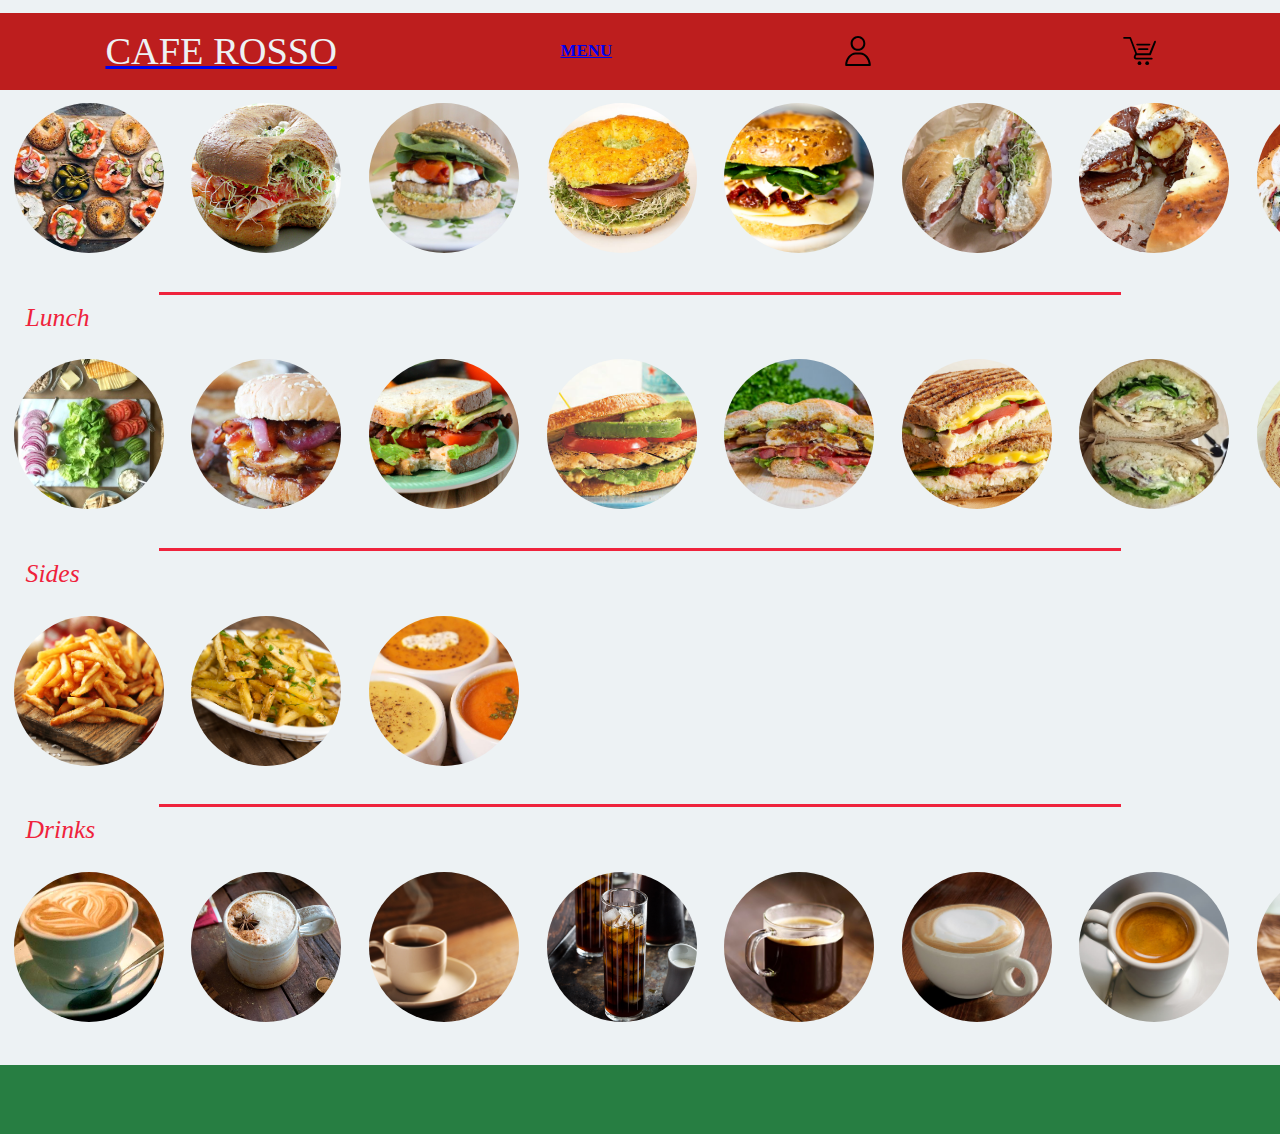
==== menu.html @ 412598f5 "1st time" ====
<!DOCTYPE html>
<html>
<head>
	<title>Cafe Rosso Menu</title>
	<link rel="stylesheet" type="text/css" href="./resources/css/style.css">
</head>
<body class="background">
	<div class="container">
		<div class="menu">
				<a href="index.html"><span class="cafe-title">CAFE ROSSO</span></a>
					<span class="menu-button"><a href="menu.html">MENU</a></span> 
					<img class="menu-icon" src="./resources/images/icon-profile.svg">
					<img class="menu-icon" src="./resources/images/icon-cart.svg">
		</div>
	</div>

	<input class="searchbar" type=“text” placeholder=“Search...“>

	<div>
		<a class="menu-titles">Breakfast</a>
		<div class="scroll">
			<div><img src="./resources/images/BrkBag-custombagel.jpg" class="image-cropper zoom inline"></div>
			<div><img src="./resources/images/BrkBag-sp-01.jpg" class="image-cropper zoom inline"></div>
			<div><img src="./resources/images/BrkBag-sp-02.jpg" class="image-cropper zoom inline"></div>
			<div><img src="./resources/images/BrkBag-sp-03.jpg" class="image-cropper zoom inline"></div>
			<div><img src="./resources/images/BrkBag-sp-04.jpg" class="image-cropper zoom inline"></div>
			<div><img src="./resources/images/BrkBag-sp-05.jpg" class="image-cropper zoom inline"></div>
			<div><img src="./resources/images/BrkBag-sp-06.jpg" class="image-cropper zoom inline"></div>
			<div><img src="./resources/images/BrkBag-sp-07.jpg" class="image-cropper zoom inline"></div>
			<div><img src="./resources/images/BrkBag-sp-08.jpg" class="image-cropper zoom inline"></div>
			<div><img src="./resources/images/BrkScr-RossoBreakfast.jpg" class="image-cropper zoom inline"></div>
			<div><img src="./resources/images/BrkScr-veg.jpg" class="image-cropper zoom inline"></div>
			<div><img src="./resources/images/BrkScrSide-countrypotato.jpg" class="image-cropper zoom inline"></div>
		</div>

		<hr width="75%" size="3" color="#ef233c">

		<c class="menu-titles">Lunch</c>
		<div class="scroll">
			<div><img src="./resources/images/LchSan-custom.jpg" class="image-cropper zoom inline"></div>
			<div><img src="./resources/images/LchSan-BBQ.jpg" class="image-cropper zoom inline"></div>
			<div><img src="./resources/images/LchSan-blta.jpg" class="image-cropper zoom inline"></div>
			<div><img src="./resources/images/LchSan-ChickenBreast.jpg" class="image-cropper zoom inline"></div>
			<div><img src="./resources/images/LchSan-chickenchipotle.jpg" class="image-cropper zoom inline"></div>
			<div><img src="./resources/images/LchSan-chickenflorentine.jpg" class="image-cropper zoom inline"></div>
			<div><img src="./resources/images/LchSan-chickenpesto.jpg" class="image-cropper zoom inline"></div>
			<div><img src="./resources/images/LchSan-Gator.jpg" class="image-cropper zoom inline"></div>
			<div><img src="./resources/images/LchSan-rocket.jpg" class="image-cropper zoom inline"></div>
			<div><img src="./resources/images/LchSan-RossoClub.jpg" class="image-cropper zoom inline"></div>
			<div><img src="./resources/images/LchSan-spicychicken.jpg" class="image-cropper zoom inline"></div>
			<div><img src="./resources/images/LchSan-sriracha,ranch.jpg" class="image-cropper zoom inline"></div>
			<div><img src="./resources/images/LchSan-tuckey,salami,bacon,avo.jpg" class="image-cropper zoom inline"></div>
			<div><img src="./resources/images/LchSan-tunamelt.jpg" class="image-cropper zoom inline"></div>
			<div><img src="./resources/images/LchSan-turkey,bacon,swiss.jpg" class="image-cropper zoom inline"></div>
			<div><img src="./resources/images/LchBurg-BBQ.jpg" class="image-cropper zoom inline"></div>
			<div><img src="./resources/images/LchBurg-cheese.jpg" class="image-cropper zoom inline"></div>
			<div><img src="./resources/images/LchBurg-cheesefries.jpg" class="image-cropper zoom inline"></div>
			<div><img src="./resources/images/LchBurg-classic.png" class="image-cropper zoom inline"></div>
			<div><img src="./resources/images/LchBurg-mushroom.jpg" class="image-cropper zoom inline"></div>
			<div><img src="./resources/images/LchBurg-veggie.jpg" class="image-cropper zoom inline"></div>
		</div>

		<hr width="75%" size="3" color="#ef233c">

		<d class="menu-titles">Sides</d>
		<div class="scroll">
			<div><img src="./resources/images/sides-fries.png" class="image-cropper zoom inline"></div>
			<div><img src="./resources/images/sides-garlic.jpg" class="image-cropper zoom inline"></div>
			<div><img src="./resources/images/sides-soup.jpg" class="image-cropper zoom inline"></div>
		</div>

		<hr width="75%" size="3" color="#ef233c">

		<e class="menu-titles">Drinks</e>
		<div class="scroll">
			<div><img src="./resources/images/DrkCof-cafe.jpg" class="image-cropper zoom inline"></div>
			<div><img src="./resources/images/DrkCof-chai.jpg" class="image-cropper zoom inline"></div>
			<div><img src="./resources/images/DrkCof-coffeehot.jpg" class="image-cropper zoom inline"></div>
			<div><img src="./resources/images/DrkCof-coffeeiced.jpg" class="image-cropper zoom inline"></div>
			<div><img src="./resources/images/DrkEsp-americano.jpg" class="image-cropper zoom inline"></div>
			<div><img src="./resources/images/DrkEsp-cappuccino.jpg" class="image-cropper zoom inline"></div>
			<div><img src="./resources/images/DrkEsp-espresso.jpg" class="image-cropper zoom inline"></div>
			<div><img src="./resources/images/DrkEsp-latte.jpg" class="image-cropper zoom inline"></div>
			<div><img src="./resources/images/DrkEsp-macchiato.jpg" class="image-cropper zoom inline"></div>
			<div><img src="./resources/images/DrkEsp-mocha.jpg" class="image-cropper zoom inline"></div>
			<div><img src="./resources/images/DrkCof-hotcocoa.jpg" class="image-cropper zoom inline"></div>
			<div><img src="./resources/images/DrkCof-teahot.jpg" class="image-cropper zoom inline"></div>
			<div><img src="./resources/images/DrkCof-teaiced.jpg" class="image-cropper zoom pinline"></div>
		</div>

		<div class="bottom">
			<div>

	</div>

</div>

</body>
</html>

<!-- separate each img w/ their own div. each div has class = zoom, this fixes cut off from scrolling -->

<!-- <div class="zoom"><img src="./resources/images/" class="image-cropper inline"></div> -->
<!-- If you want the menu item scroll to not pop out, but will be slightly cut off, in style.css replace "transform: scale(1.2);" in the ".zoom:hover". Conversely, you can use:
	width: 180px;
	height: 180px; if you want. -->
---- resources/css/style.css ----
html, body{
	margin: 0px;
}

h1{
	font-family: Impact;
	font-size: 5.56vw;
}

h2{
	font-family: Avenir;
	font-size: 1.32vw;
}

.background {
	background-color: #edf2f4;
}

.menu{
	background: #bd1e1e;
	height: 4vw;
	width: 100%;
	display: flex;
	justify-content: space-around;
	align-items: center;
	flex-flow: row nowrap;
	padding-top: 1vw;
	padding-bottom: 1vw;
	padding-right: 1vw;
	position: fixed;
	z-index: 1;
}

.bottom{
	background: #277E42;
	height: 69px;
	width: 100%;
	position: bottom;
	margin-top: 1vw;
	display: flex;
	align-items: center;
}

.searchbar{
	margin-top: 1vw;
	margin-bottom: 1vw;
	display: flex;

}

.menu-button{
	color: #edf2f4;
	padding: 1vw;
	padding-left: 3vw;
	font-family: Avenir;
	font-size: 1.32vw;
	font-weight: bold;
	text-decoration: none;

}

.menu-button:link{
	color: #edf2f4;
	text-decoration: none;
}

.menu-button:visited{
	color: #edf2f4;
	text-decoration: none;
}

.menu-button:hover{
	color: #ef233c;
	text-decoration: none;
}

.menu-button:active{
	color: #ef233c;
	text-decoration: none;
}

.menu-icon{
	display: flex;
	justify-content: flex-end;
	align-items: flex-end;
	height: 5.5vw;
	width:5.5vw;
	padding: 1vw;
}

@media only screen and (min-width: 600px) {
	.menu-icon {
		/*border: 2px solid orange;*/
		height: 40px;
	}
}

.cafe-title {
	font-family: impact;
	font-size: 3vw;
	color: #edf2f4;
	display: flex;
	margin-left: 1vw;
}

.rosso{
	display: flex;
	justify-content: center;
	align-items: center;
}

.food-menu{
	display: flex;
	justify-content: center;
	align-items: center;
	margin: 10px;
	font-family: Avenir;
	font-weight: bold;
	font-size: 4vw;
}

.footer{
	position: fixed;
}

.scroll{
	display: flex;
	flex-wrap: nowrap;
	align-items: center;
	width: 100%;
	overflow-x: scroll;
	padding-top: 1vw;
	padding-bottom: 1vw;
}

.inline{
	flex: 0 0 auto;
}

.image-cropper{
	height: 150px;
	width: 150px;
    position: center;
    overflow: hidden;
    border-radius: 50%;
    object-fit: cover;
}

.zoom{
	padding: 1px;
	transition: transform .2s;
	width: 150px;
	height: 150px;
	margin: 1vw;
}

.zoom:hover{
	transform: scale(1.2);
}

.menu-titles{
	color: #ef233c;
	font-style: italic; 
	font-family: Avenir;
	font-size: 2vw;
	margin-left: 2vw;
}
.dividing-line {
	border: none;
	display: block;
	overflow: hidden;
	border-style: inset;
	border-width: 1px;
	margin-before: 0.5em;
	margin-after: 0.5em;
	margin-start: auto;
	margin-end: auto;
	background-color: red;
}

::-webkit-scrollbar {
	display: none;
	}
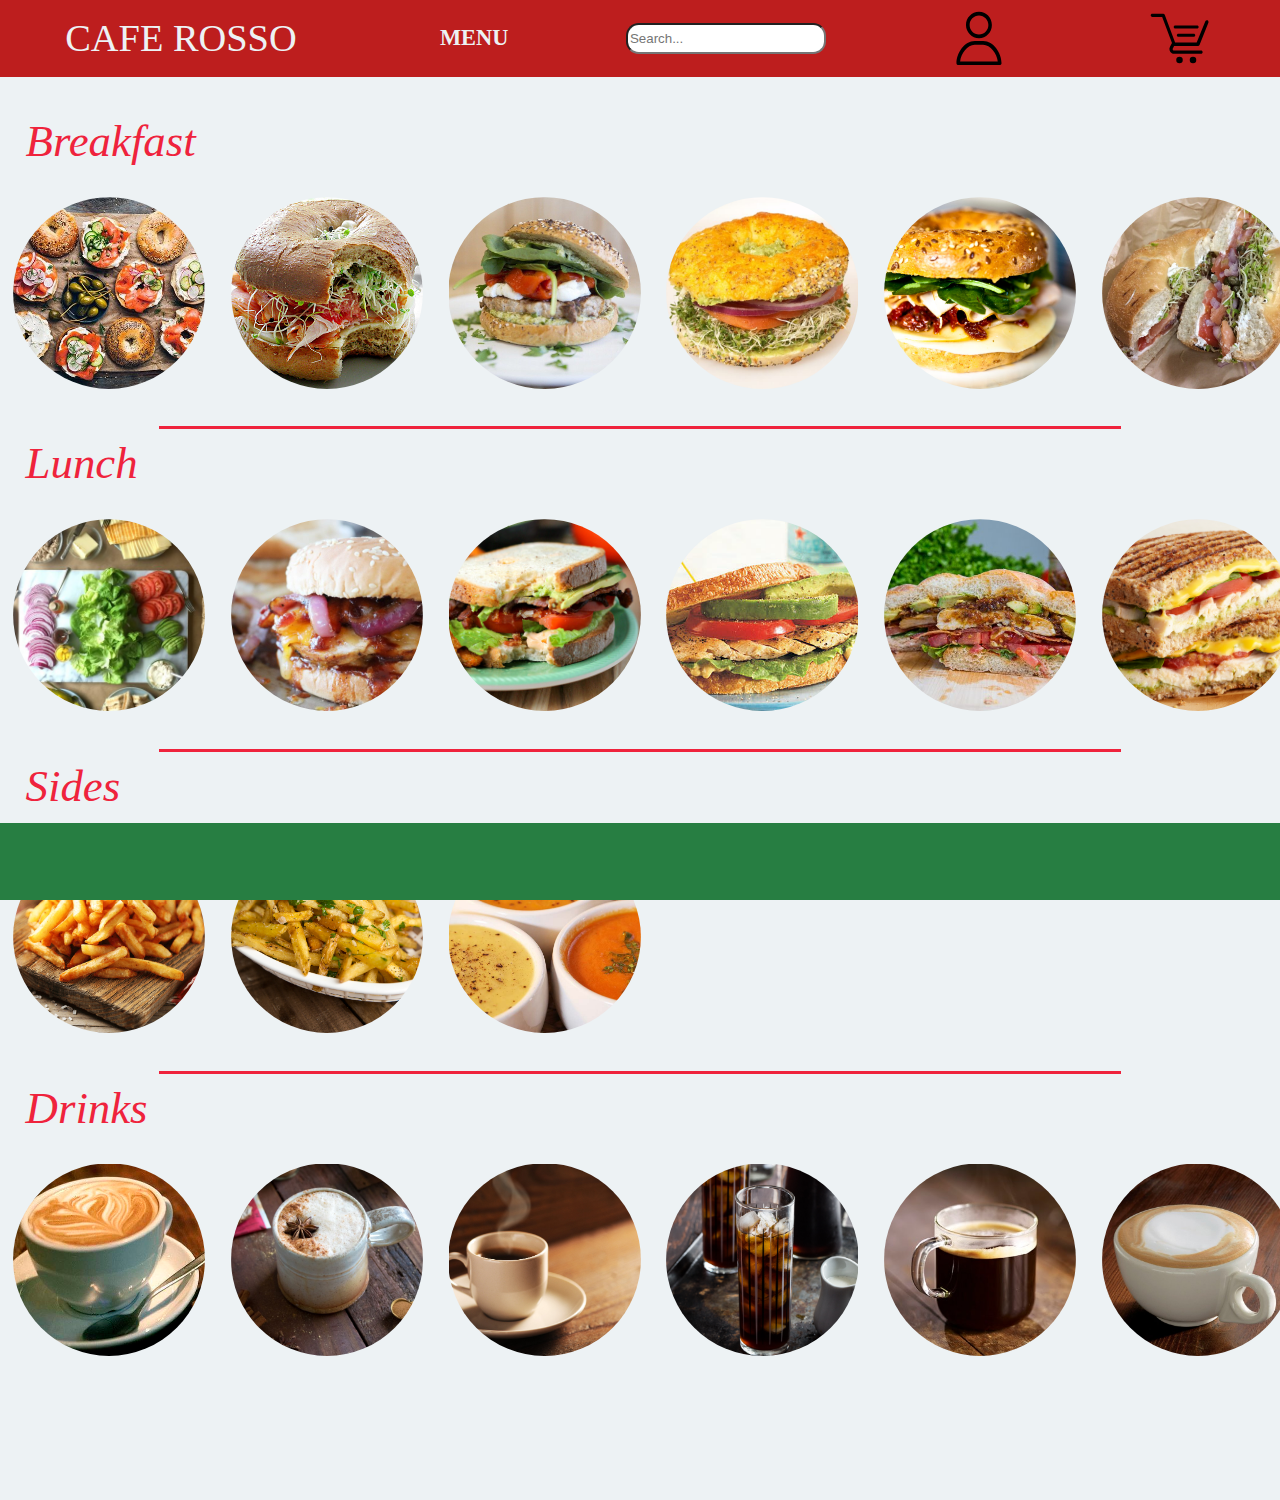
==== commit 5b2e2657: "new edits" ====
--- a/menu.html
+++ b/menu.html
@@ -6,18 +6,17 @@
 </head>
 <body class="background">
 	<div class="container">
-		<div class="menu">
-				<a href="index.html"><span class="cafe-title">CAFE ROSSO</span></a>
-					<span class="menu-button"><a href="menu.html">MENU</a></span> 
-					<img class="menu-icon" src="./resources/images/icon-profile.svg">
-					<img class="menu-icon" src="./resources/images/icon-cart.svg">
+		<div class="top">
+				<a href="index.html" style="text-decoration: none;"><span class="cafe-title">CAFE ROSSO</span></a>
+					<span class="top-button"><a href="menu.html" style=" text-decoration: none; color:#edf2f4">MENU</a></span> 
+					<input class="searchbar" type=“text” placeholder=Search...>
+					<img class="top-icon" src="./resources/images/icon-profile.svg">
+					<img class="top-icon" src="./resources/images/icon-cart.svg">
 		</div>
 	</div>
 
-	<input class="searchbar" type=“text” placeholder=“Search...“>
-
 	<div>
-		<a class="menu-titles">Breakfast</a>
+		<a style="margin-top: 9vw; display: inline-block;" class="menu-titles">Breakfast</a>
 		<div class="scroll">
 			<div><img src="./resources/images/BrkBag-custombagel.jpg" class="image-cropper zoom inline"></div>
 			<div><img src="./resources/images/BrkBag-sp-01.jpg" class="image-cropper zoom inline"></div>
@@ -72,7 +71,7 @@
 		<hr width="75%" size="3" color="#ef233c">
 
 		<e class="menu-titles">Drinks</e>
-		<div class="scroll">
+		<div style="margin-bottom: 9vw;" class="scroll">
 			<div><img src="./resources/images/DrkCof-cafe.jpg" class="image-cropper zoom inline"></div>
 			<div><img src="./resources/images/DrkCof-chai.jpg" class="image-cropper zoom inline"></div>
 			<div><img src="./resources/images/DrkCof-coffeehot.jpg" class="image-cropper zoom inline"></div>
@@ -89,10 +88,9 @@
 		</div>
 
 		<div class="bottom">
-			<div>
+		<div>
 
 	</div>
-
 </div>
 
 </body>
--- a/resources/css/style.css
+++ b/resources/css/style.css
@@ -4,7 +4,10 @@
 
 h1{
 	font-family: Impact;
-	font-size: 5.56vw;
+	font-size: 5.56vmax;
+/*    position: fixed;*/
+    top: 5vmax;
+    margin-top: 10vmax;
 }
 
 h2{
@@ -16,111 +19,105 @@
 	background-color: #edf2f4;
 }
 
-.menu{
+.bottom{
+	background: #277E42;
+	height: 4vmax;
+	width: 100%;
+	margin-top: 1vmax;
+	display: flex;
+	align-items: center;
+	justify-content: space-around;
+	align-items: center;
+	flex-flow: row nowrap;
+	padding-top: 1vmax;
+	padding-bottom: 1vmax;
+	padding-right: 1vmax;
+	position: fixed;
+	z-index: 1;
+	bottom: 0;
+}
+
+.cafe-title {
+	font-family: impact;
+	font-size: 3vmax;
+	color: #edf2f4;
+	display: flex;
+	margin-left: 1vmax;
+}
+
+.inline{
+	flex: 0 0 auto;
+}
+
+.image-cropper{
+	height: 1.50vmax;
+	width: 1.50vmax;
+    position: center;
+    overflow: hidden;
+    border-radius: 50%;
+    object-fit: cover;
+}
+
+.top{
 	background: #bd1e1e;
-	height: 4vw;
+	height: 4vmax;
 	width: 100%;
 	display: flex;
 	justify-content: space-around;
 	align-items: center;
 	flex-flow: row nowrap;
-	padding-top: 1vw;
-	padding-bottom: 1vw;
-	padding-right: 1vw;
+	padding-top: 1vmax;
+	padding-bottom: 1vmax;
+	padding-right: 1vmax;
 	position: fixed;
 	z-index: 1;
 }
 
-.bottom{
-	background: #277E42;
-	height: 69px;
-	width: 100%;
-	position: bottom;
-	margin-top: 1vw;
-	display: flex;
-	align-items: center;
+.top-button{
+	color: #edf2f4;
+	padding: 1vmax;
+	padding-left: 3vmax;
+	font-family: Avenir;
+	font-size: 1.75vmax;
+	font-weight: bold;
+	text-decoration: none;
 }
 
-.searchbar{
-	margin-top: 1vw;
-	margin-bottom: 1vw;
-	display: flex;
-
-}
-
-.menu-button{
-	color: #edf2f4;
-	padding: 1vw;
-	padding-left: 3vw;
-	font-family: Avenir;
-	font-size: 1.32vw;
-	font-weight: bold;
-	text-decoration: none;
-
-}
-
-.menu-button:link{
+.top-button:link{
 	color: #edf2f4;
 	text-decoration: none;
 }
 
-.menu-button:visited{
+.top-button:visited{
 	color: #edf2f4;
 	text-decoration: none;
 }
 
-.menu-button:hover{
+.top-button:hover{
 	color: #ef233c;
 	text-decoration: none;
 }
 
-.menu-button:active{
+.top-button:active{
 	color: #ef233c;
 	text-decoration: none;
 }
 
-.menu-icon{
+.top-icon{
 	display: flex;
 	justify-content: flex-end;
 	align-items: flex-end;
-	height: 5.5vw;
-	width:5.5vw;
-	padding: 1vw;
+	height: 5.5vmax;
+	width:5.5vmax;
+	padding: 1vmax;
 }
 
-@media only screen and (min-width: 600px) {
-	.menu-icon {
-		/*border: 2px solid orange;*/
-		height: 40px;
-	}
-}
-
-.cafe-title {
-	font-family: impact;
-	font-size: 3vw;
-	color: #edf2f4;
-	display: flex;
-	margin-left: 1vw;
-}
-
-.rosso{
-	display: flex;
-	justify-content: center;
-	align-items: center;
-}
-
-.food-menu{
-	display: flex;
-	justify-content: center;
-	align-items: center;
-	margin: 10px;
+.menu-titles{
+	color: #ef233c;
+	font-style: italic; 
 	font-family: Avenir;
-	font-weight: bold;
-	font-size: 4vw;
-}
-
-.footer{
-	position: fixed;
+	font-size: 3.5vmax;
+	margin-left: 2vmax;
 }
 
 .scroll{
@@ -129,55 +126,31 @@
 	align-items: center;
 	width: 100%;
 	overflow-x: scroll;
-	padding-top: 1vw;
-	padding-bottom: 1vw;
+	padding-top: 1.3vmax;
+	padding-bottom: 1vmax;
 }
 
-.inline{
-	flex: 0 0 auto;
-}
-
-.image-cropper{
-	height: 150px;
-	width: 150px;
-    position: center;
-    overflow: hidden;
-    border-radius: 50%;
-    object-fit: cover;
+.searchbar{
+	display: flex;
+	justify-content: center;
+	align-items: center;
+	height: 2vmax;
+	width: 15vmax;
+	border-radius: 1vmax;
 }
 
 .zoom{
-	padding: 1px;
+	padding: 0.01vmax;
 	transition: transform .2s;
-	width: 150px;
-	height: 150px;
-	margin: 1vw;
+	width: 15vmax;
+	height: 15vmax;
+	margin: 1vmax;
 }
 
 .zoom:hover{
 	transform: scale(1.2);
 }
 
-.menu-titles{
-	color: #ef233c;
-	font-style: italic; 
-	font-family: Avenir;
-	font-size: 2vw;
-	margin-left: 2vw;
-}
-.dividing-line {
-	border: none;
-	display: block;
-	overflow: hidden;
-	border-style: inset;
-	border-width: 1px;
-	margin-before: 0.5em;
-	margin-after: 0.5em;
-	margin-start: auto;
-	margin-end: auto;
-	background-color: red;
-}
-
 ::-webkit-scrollbar {
 	display: none;
-	}
+}
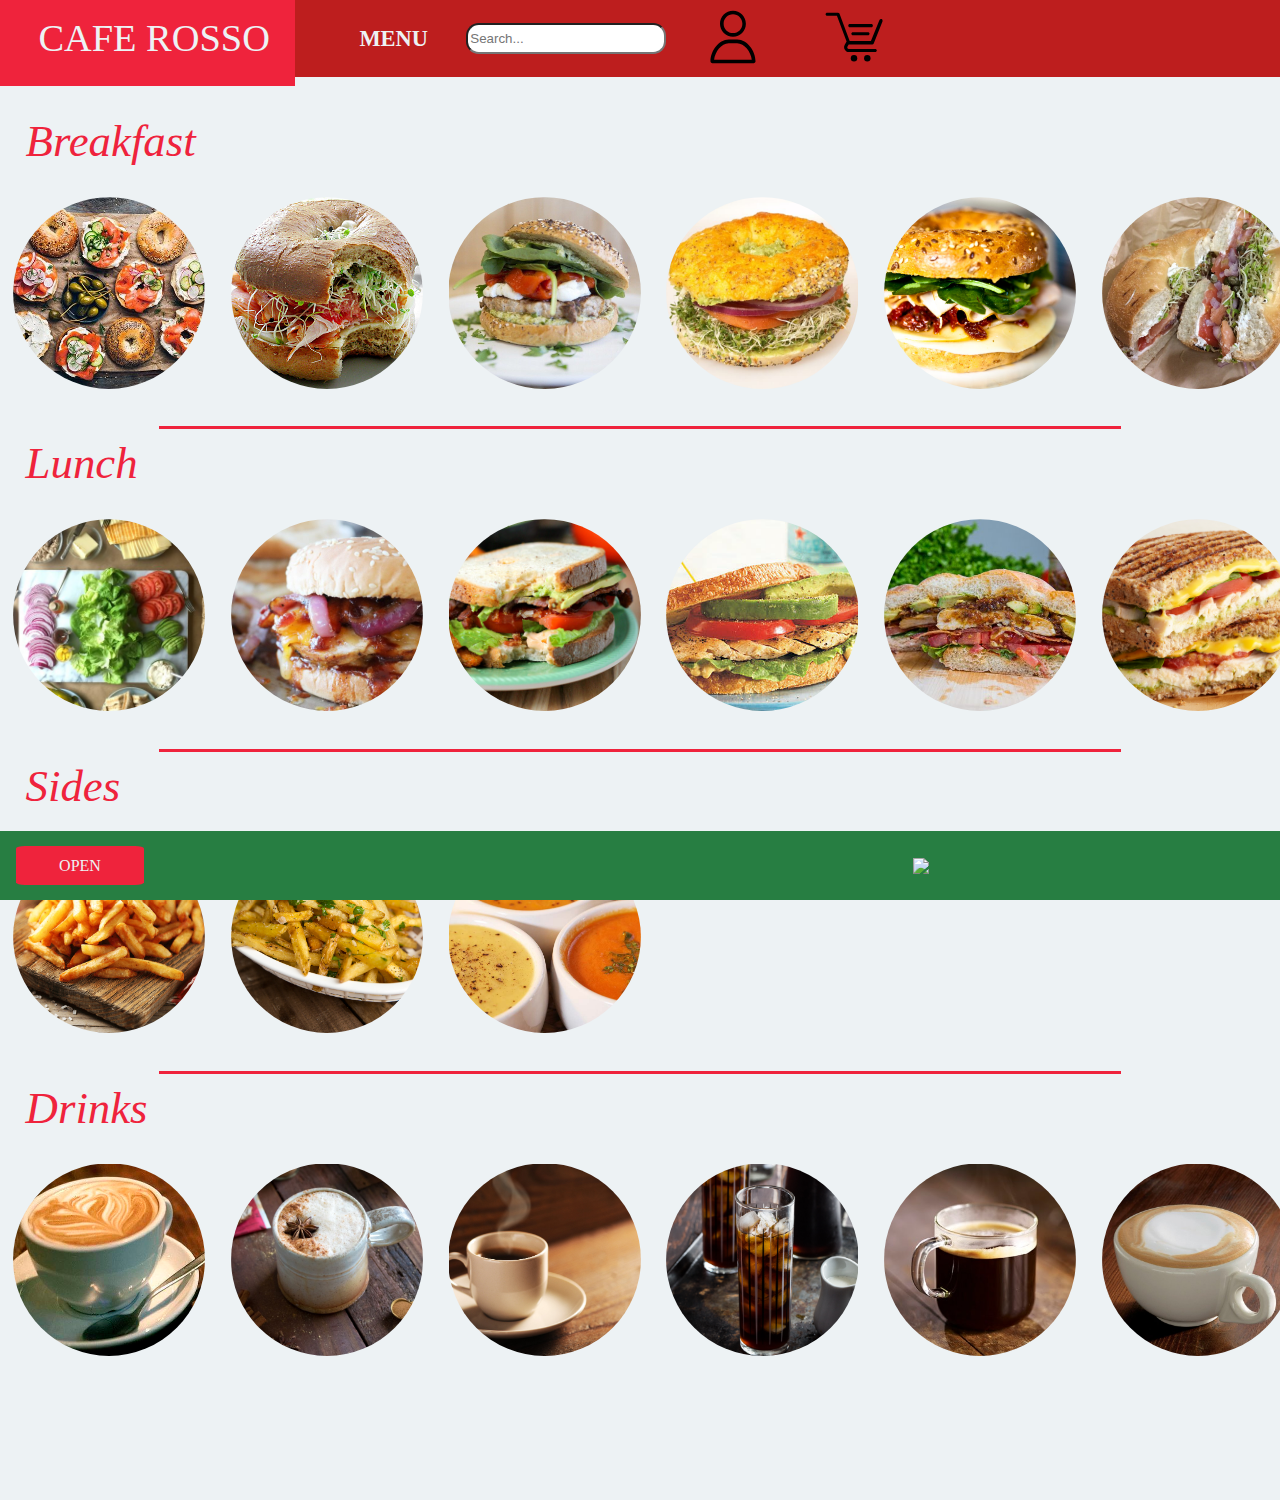
==== commit bfa9a8ba: "JS added to navbar, cart & profile" ====
--- a/menu.html
+++ b/menu.html
@@ -2,18 +2,76 @@
 <html>
 <head>
 	<title>Cafe Rosso Menu</title>
-	<link rel="stylesheet" type="text/css" href="./resources/css/style.css">
+	<link rel="stylesheet" type="text/css" href="./resources/css/style_m.css">
 </head>
 <body class="background">
 	<div class="container">
 		<div class="top">
-				<a href="index.html" style="text-decoration: none;"><span class="cafe-title">CAFE ROSSO</span></a>
-					<span class="top-button"><a href="menu.html" style=" text-decoration: none; color:#edf2f4">MENU</a></span> 
+				<a href="./index.html" style="text-decoration: none; padding: 2vw;"><span class="cafe-title">CAFE ROSSO</span></a>
+					<span class="top-button"><a href="menu.html" style=" text-decoration: none; color:#edf2f4; padding: 2vw;">MENU</a></span> 
 					<input class="searchbar" type=“text” placeholder=Search...>
-					<img class="top-icon" src="./resources/images/icon-profile.svg">
-					<img class="top-icon" src="./resources/images/icon-cart.svg">
+
+			<div class="dropdown2"><!--  profile -->
+					<button class="dropbtn2" onclick="myFunction2()">
+					<img class="top-icon" src="./resources/images/icon-profile.svg" style="padding: 2vw;">
+					<i class="fa fa-caret-down2"></i>
+					</button>
+				<div class="dropdown-content2" id="myDropdown2">
+						<h2>Jane Doe</h2>
+						<p style="font-family: Avenir; font-size: 2vw;" class="account-button">Favorites</p>
+						<p style="font-family: Avenir; font-size: 2vw;" class="account-button">Previous Purchases</p>
+						<p style="font-family: Avenir; font-size: 2vw;" class="account-button">Payment Method</p>
+						<p style="font-family: Avenir; font-size: 2vw;" class="account-button">Sign Out</p>
+						<script>
+						function myFunction2() {
+						  document.getElementById("myDropdown2").classList.toggle("show");
+						}
+
+						window.onclick = function(e) {
+						  if (!e.target.matches('.dropbtn')) {
+						  var myDropdown = document.getElementById("myDropdown2");
+						    if (myDropdown.classList.contains('show')) {
+						      myDropdown.classList.remove('show');
+						    }
+						  }
+						}
+						</script>
+				</div>
+			</div> 
+
+
+			<div class="dropdown"> <!-- cart -->
+					<button class="dropbtn" onclick="myFunction()">
+					<img class="top-icon dropbtn" onclick="dropdown" src="./resources/images/icon-cart.svg">
+					<i class="fa fa-caret-down"></i>
+					</button>
+				<div class="dropdown-content" id="myDropdown">
+					<img class="cart-img" src="./resources/images/BrkBag-sp-01.jpg">
+					<a style="font-family: Avenir; font-size: 2vw;">Sprout Bagel</a>
+					<a style="font-family: Avenir; font-size: 2vw;">Bacon</a>
+					<a style="font-family: Avenir; font-size: 2vw;">Pepperjack</a>
+					<a style="font-family: Avenir; font-size: 2vw;">Mayo</a>
+					<h2>Total: $5.50</h2>
+					<a href="#"><h3 class="checkout" style= "text-decoration: none; font-family: Avenir; font-size: 3vw;">Checkout</h3></a>
+						<script>
+						function myFunction() {
+						  document.getElementById("myDropdown").classList.toggle("show");
+						}
+
+						window.onclick = function(e) {
+						  if (!e.target.matches('.dropbtn')) {
+						  var myDropdown = document.getElementById("myDropdown");
+						    if (myDropdown.classList.contains('show')) {
+						      myDropdown.classList.remove('show');
+						    }
+						  }
+						}
+						</script>
+				</div>
+			</div> 
 		</div>
 	</div>
+
 
 	<div>
 		<a style="margin-top: 9vw; display: inline-block;" class="menu-titles">Breakfast</a>
@@ -88,6 +146,9 @@
 		</div>
 
 		<div class="bottom">
+            <span class="footer">OPEN</span>
+            <iframe src="https://www.google.com/maps/embed?pb=!1m14!1m8!1m3!1d50491.50935160606!2d-122.50694092877198!3d37.72626530997066!3m2!1i1024!2i768!4f13.1!3m3!1m2!1s0x0%3A0xe5d876e1cf3b2686!2sCafe+Rosso!5e0!3m2!1sen!2sus!4v1558057436577!5m2!1sen!2sus" width="50" height="50" frameborder="0" style="border:1" allowfullscreen></iframe>
+			<img class="arrow" src="./resources/images/">
 		<div>
 
 	</div>
@@ -96,7 +157,7 @@
 </body>
 </html>
 
-<!-- separate each img w/ their own div. each div has class = zoom, this fixes cut off from scrolling -->
+<!-- separate each img w/ their own div. each div has class = zoom, this fixes cut off from scrolling --> 
 
 <!-- <div class="zoom"><img src="./resources/images/" class="image-cropper inline"></div> -->
 <!-- If you want the menu item scroll to not pop out, but will be slightly cut off, in style.css replace "transform: scale(1.2);" in the ".zoom:hover". Conversely, you can use:
--- a/resources/css/style_m.css
+++ b/resources/css/style_m.css
@@ -0,0 +1,309 @@
+html, body{
+	margin: 0px;
+}
+
+h1{
+	font-family: Impact;
+	font-size: 5.56vmax;
+/*    position: fixed;*/
+    top: 5vmax;
+    margin-top: 10vmax;
+}
+
+h2{
+	font-family: Avenir;
+	font-size: 3vw;
+	margin-left: 2vw;
+}
+
+.account{
+	width: 20%;
+	background-color: #8d99ae;
+	color: #edf2f4;
+}
+
+.account-button{
+	display: flex;
+	justify-content: center;
+	align-items: center;
+	height: 2.5rem;
+	padding: 1rem;
+	background-color: #8d99ae;
+	border-radius: 5px;
+	margin: 1vw;
+}
+
+.dropdown2 {
+  float: right;
+  overflow: hidden;
+}
+
+.dropdown2 .dropbtn2 {
+  cursor: pointer; 
+  border: none;
+  outline: none;
+  background-color: inherit;
+  font-family: inherit;
+  margin: 0;
+}
+
+.top a:hover, .dropdown2:hover .dropbtn2, .dropbtn2:focus {
+  background-color: #ef233c;
+  padding: 1vw;
+}
+
+.dropdown-content2 {
+  display: none;
+  position: absolute;
+  margin-right: 5vw;
+  background-color: #edf2f4;
+  min-width: 160px;
+  box-shadow: 0px 8px 16px 0px rgba(0,0,0,0.2);
+  z-index: 1;
+}
+
+.dropdown-content2 a {
+  float: none;
+  color: black;
+  padding: 12px 16px;
+  text-decoration: none;
+  display: block;
+  text-align: left;
+}
+
+.dropdown-content2 a:hover {
+  background-color: #8d99ae;
+}
+
+
+
+.background {
+	background-color: #edf2f4;
+}
+
+.bottom{
+    	background: #277E42;
+	height: 69px;
+	width: 100%;
+	display: flex;
+	justify-content: space-between;
+	align-items: center;
+	bottom: 0;
+	position: fixed;
+}
+
+.cart{
+	width: 20%;
+	background-color: #8d99ae;
+	color: #edf2f4;
+}
+
+.cart-img{
+	width: 50%;
+}
+
+.checkout{
+	display: flex;
+	justify-content: center;
+	align-items: center;
+	width: 100%;
+	height: 3rem;
+	background-color: #bd1e1e;
+	color: #edf2f4;
+}
+
+.dropdown {
+  float: right;
+  overflow: hidden;
+}
+
+.dropdown .dropbtn {
+  cursor: pointer; 
+  border: none;
+  outline: none;
+  background-color: inherit;
+  font-family: inherit;
+  margin: 0;
+}
+
+.top a:hover, .dropdown:hover .dropbtn, .dropbtn:focus {
+  background-color: #ef233c;
+  padding: 1vw;
+}
+
+.dropdown-content {
+  display: none;
+  position: absolute;
+  margin-right: 5vw;
+  background-color: #edf2f4;
+  min-width: 160px;
+  box-shadow: 0px 8px 16px 0px rgba(0,0,0,0.2);
+  z-index: 1;
+}
+
+.dropdown-content a {
+  float: none;
+  color: black;
+  padding: 12px 16px;
+  text-decoration: none;
+  display: block;
+  text-align: left;
+}
+
+.dropdown-content a:hover {
+  background-color: #8d99ae;
+}
+
+.show {
+  display: block;
+}
+
+.footer{
+	display: flex;
+	justify-content: center;
+	align-items: center;
+	width: 10vw;
+	background-color: #ef233c;
+	height: 3vw;
+	color: #edf2f4;
+	border-radius: 7%;
+	margin: 1rem;
+}
+/*
+	background: #277E42;
+	height: 4vmax;
+	width: 100%;
+	margin-top: 1vmax;
+	display: flex;
+	align-items: center;
+	justify-content: space-around;
+	align-items: center;
+	flex-flow: row nowrap;
+	padding-top: 1vmax;
+	padding-bottom: 1vmax;
+	padding-right: 1vmax;
+	position: fixed;
+	z-index: 1;
+	bottom: 0;
+*/
+/*}*/
+
+.cafe-title {
+	font-family: impact;
+	font-size: 3vmax;
+	color: #edf2f4;
+	display: flex;
+	margin-left: 1vmax;
+}
+
+.inline{
+	flex: 0 0 auto;
+}
+
+.image-cropper{
+	height: 1.50vmax;
+	width: 1.50vmax;
+    position: center;
+    overflow: hidden;
+    border-radius: 50%;
+    object-fit: cover;
+}
+
+.top{
+	background: #bd1e1e;
+	height: 4vmax;
+	width: 100%;
+	display: flex;
+	justify-content: ;
+	align-items: center;
+	flex-flow: row nowrap;
+	padding-top: 1vmax;
+	padding-bottom: 1vmax;
+/*	padding-right: 1vmax; */
+	position: fixed;
+	z-index: 1;
+    width: 100%;
+}
+
+.top-button{
+	color: #edf2f4;
+	padding: 1vmax;
+	padding-left: 3vmax;
+	font-family: Avenir;
+	font-size: 1.75vmax;
+	font-weight: bold;
+	text-decoration: none;
+}
+
+.top-button:link{
+	color: #edf2f4;
+	text-decoration: none;
+}
+
+.top-button:visited{
+	color: #edf2f4;
+	text-decoration: none;
+}
+
+.top-button:hover{
+	color: #ef233c;
+	text-decoration: none;
+}
+
+.top-button:active{
+	color: #ef233c;
+	text-decoration: none;
+}
+
+.top-icon{
+	display: flex;
+	justify-content: flex-end;
+	align-items: flex-end;
+	height: 5.5vmax;
+	width:5.5vmax;
+	padding: 1vmax;
+}
+
+.menu-titles{
+	color: #ef233c;
+	font-style: italic; 
+	font-family: Avenir;
+	font-size: 3.5vmax;
+	margin-left: 2vmax;
+}
+
+.scroll{
+	display: flex;
+	flex-wrap: nowrap;
+	align-items: center;
+	width: 100%;
+	overflow-x: scroll;
+	padding-top: 1.3vmax;
+	padding-bottom: 1vmax;
+}
+
+.searchbar{
+	display: flex;
+	justify-content: center;
+	align-items: center;
+	height: 2vmax;
+	width: 15vmax;
+	border-radius: 1vmax;
+}
+
+.zoom{
+	padding: 0.01vmax;
+	transition: transform .2s;
+	width: 15vmax;
+	height: 15vmax;
+	margin: 1vmax;
+}
+
+.zoom:hover{
+	transform: scale(1.2);
+}
+
+::-webkit-scrollbar {
+	display: none;
+}
+
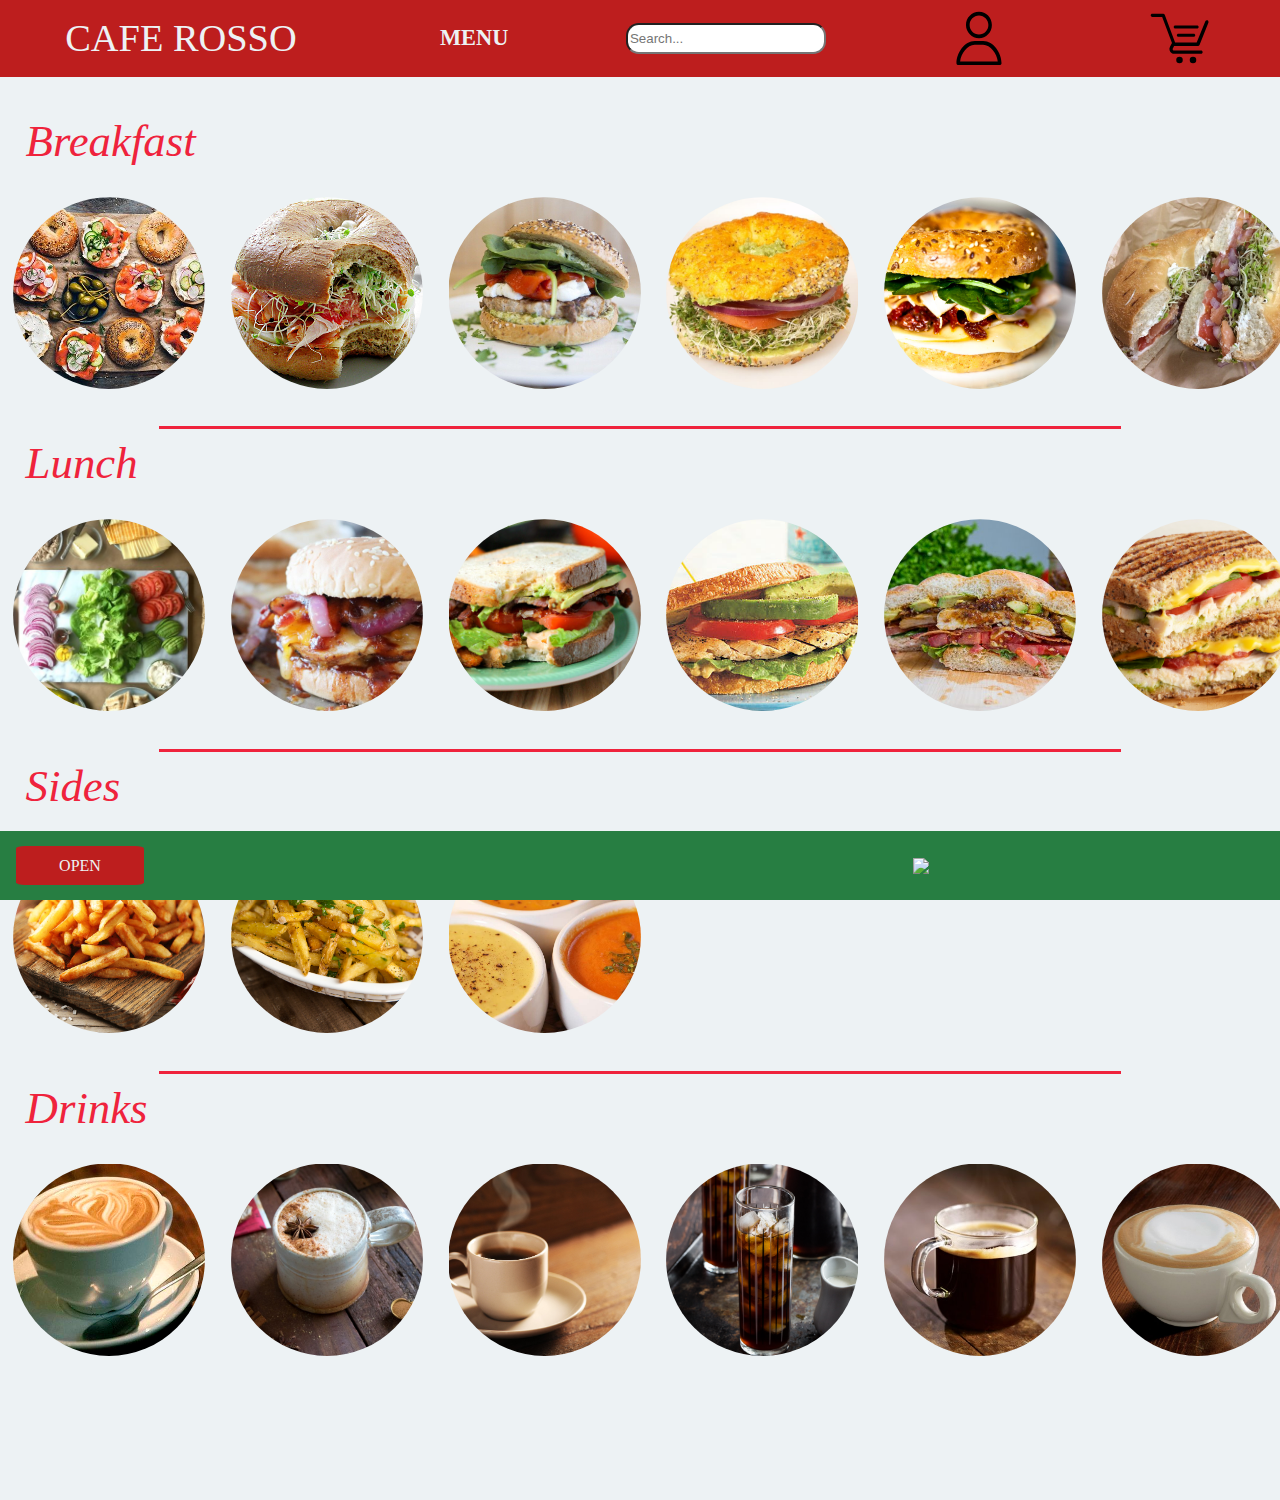
==== commit cec82694: "final" ====
--- a/menu.html
+++ b/menu.html
@@ -7,71 +7,13 @@
 <body class="background">
 	<div class="container">
 		<div class="top">
-				<a href="./index.html" style="text-decoration: none; padding: 2vw;"><span class="cafe-title">CAFE ROSSO</span></a>
-					<span class="top-button"><a href="menu.html" style=" text-decoration: none; color:#edf2f4; padding: 2vw;">MENU</a></span> 
+				<a href="./index.html" style="text-decoration: none;"><span class="cafe-title">CAFE ROSSO</span></a>
+					<span class="top-button"><a href="menu.html" style=" text-decoration: none; color:#edf2f4">MENU</a></span> 
 					<input class="searchbar" type=“text” placeholder=Search...>
-
-			<div class="dropdown2"><!--  profile -->
-					<button class="dropbtn2" onclick="myFunction2()">
-					<img class="top-icon" src="./resources/images/icon-profile.svg" style="padding: 2vw;">
-					<i class="fa fa-caret-down2"></i>
-					</button>
-				<div class="dropdown-content2" id="myDropdown2">
-						<h2>Jane Doe</h2>
-						<p style="font-family: Avenir; font-size: 2vw;" class="account-button">Favorites</p>
-						<p style="font-family: Avenir; font-size: 2vw;" class="account-button">Previous Purchases</p>
-						<p style="font-family: Avenir; font-size: 2vw;" class="account-button">Payment Method</p>
-						<p style="font-family: Avenir; font-size: 2vw;" class="account-button">Sign Out</p>
-						<script>
-						function myFunction2() {
-						  document.getElementById("myDropdown2").classList.toggle("show");
-						}
-
-						window.onclick = function(e) {
-						  if (!e.target.matches('.dropbtn')) {
-						  var myDropdown = document.getElementById("myDropdown2");
-						    if (myDropdown.classList.contains('show')) {
-						      myDropdown.classList.remove('show');
-						    }
-						  }
-						}
-						</script>
-				</div>
-			</div> 
-
-
-			<div class="dropdown"> <!-- cart -->
-					<button class="dropbtn" onclick="myFunction()">
-					<img class="top-icon dropbtn" onclick="dropdown" src="./resources/images/icon-cart.svg">
-					<i class="fa fa-caret-down"></i>
-					</button>
-				<div class="dropdown-content" id="myDropdown">
-					<img class="cart-img" src="./resources/images/BrkBag-sp-01.jpg">
-					<a style="font-family: Avenir; font-size: 2vw;">Sprout Bagel</a>
-					<a style="font-family: Avenir; font-size: 2vw;">Bacon</a>
-					<a style="font-family: Avenir; font-size: 2vw;">Pepperjack</a>
-					<a style="font-family: Avenir; font-size: 2vw;">Mayo</a>
-					<h2>Total: $5.50</h2>
-					<a href="#"><h3 class="checkout" style= "text-decoration: none; font-family: Avenir; font-size: 3vw;">Checkout</h3></a>
-						<script>
-						function myFunction() {
-						  document.getElementById("myDropdown").classList.toggle("show");
-						}
-
-						window.onclick = function(e) {
-						  if (!e.target.matches('.dropbtn')) {
-						  var myDropdown = document.getElementById("myDropdown");
-						    if (myDropdown.classList.contains('show')) {
-						      myDropdown.classList.remove('show');
-						    }
-						  }
-						}
-						</script>
-				</div>
-			</div> 
+					<img class="top-icon" src="./resources/images/icon-profile.svg">
+					<img class="top-icon" src="./resources/images/icon-cart.svg">
 		</div>
 	</div>
-
 
 	<div>
 		<a style="margin-top: 9vw; display: inline-block;" class="menu-titles">Breakfast</a>
@@ -146,7 +88,7 @@
 		</div>
 
 		<div class="bottom">
-            <span class="footer">OPEN</span>
+            			<span class="footer">OPEN</span>
             <iframe src="https://www.google.com/maps/embed?pb=!1m14!1m8!1m3!1d50491.50935160606!2d-122.50694092877198!3d37.72626530997066!3m2!1i1024!2i768!4f13.1!3m3!1m2!1s0x0%3A0xe5d876e1cf3b2686!2sCafe+Rosso!5e0!3m2!1sen!2sus!4v1558057436577!5m2!1sen!2sus" width="50" height="50" frameborder="0" style="border:1" allowfullscreen></iframe>
 			<img class="arrow" src="./resources/images/">
 		<div>
--- a/resources/css/style_m.css
+++ b/resources/css/style_m.css
@@ -12,70 +12,8 @@
 
 h2{
 	font-family: Avenir;
-	font-size: 3vw;
-	margin-left: 2vw;
+	font-size: 1.32vw;
 }
-
-.account{
-	width: 20%;
-	background-color: #8d99ae;
-	color: #edf2f4;
-}
-
-.account-button{
-	display: flex;
-	justify-content: center;
-	align-items: center;
-	height: 2.5rem;
-	padding: 1rem;
-	background-color: #8d99ae;
-	border-radius: 5px;
-	margin: 1vw;
-}
-
-.dropdown2 {
-  float: right;
-  overflow: hidden;
-}
-
-.dropdown2 .dropbtn2 {
-  cursor: pointer; 
-  border: none;
-  outline: none;
-  background-color: inherit;
-  font-family: inherit;
-  margin: 0;
-}
-
-.top a:hover, .dropdown2:hover .dropbtn2, .dropbtn2:focus {
-  background-color: #ef233c;
-  padding: 1vw;
-}
-
-.dropdown-content2 {
-  display: none;
-  position: absolute;
-  margin-right: 5vw;
-  background-color: #edf2f4;
-  min-width: 160px;
-  box-shadow: 0px 8px 16px 0px rgba(0,0,0,0.2);
-  z-index: 1;
-}
-
-.dropdown-content2 a {
-  float: none;
-  color: black;
-  padding: 12px 16px;
-  text-decoration: none;
-  display: block;
-  text-align: left;
-}
-
-.dropdown-content2 a:hover {
-  background-color: #8d99ae;
-}
-
-
 
 .background {
 	background-color: #edf2f4;
@@ -92,78 +30,12 @@
 	position: fixed;
 }
 
-.cart{
-	width: 20%;
-	background-color: #8d99ae;
-	color: #edf2f4;
-}
-
-.cart-img{
-	width: 50%;
-}
-
-.checkout{
-	display: flex;
-	justify-content: center;
-	align-items: center;
-	width: 100%;
-	height: 3rem;
-	background-color: #bd1e1e;
-	color: #edf2f4;
-}
-
-.dropdown {
-  float: right;
-  overflow: hidden;
-}
-
-.dropdown .dropbtn {
-  cursor: pointer; 
-  border: none;
-  outline: none;
-  background-color: inherit;
-  font-family: inherit;
-  margin: 0;
-}
-
-.top a:hover, .dropdown:hover .dropbtn, .dropbtn:focus {
-  background-color: #ef233c;
-  padding: 1vw;
-}
-
-.dropdown-content {
-  display: none;
-  position: absolute;
-  margin-right: 5vw;
-  background-color: #edf2f4;
-  min-width: 160px;
-  box-shadow: 0px 8px 16px 0px rgba(0,0,0,0.2);
-  z-index: 1;
-}
-
-.dropdown-content a {
-  float: none;
-  color: black;
-  padding: 12px 16px;
-  text-decoration: none;
-  display: block;
-  text-align: left;
-}
-
-.dropdown-content a:hover {
-  background-color: #8d99ae;
-}
-
-.show {
-  display: block;
-}
-
 .footer{
 	display: flex;
 	justify-content: center;
 	align-items: center;
 	width: 10vw;
-	background-color: #ef233c;
+	background-color: #bd1e1e;
 	height: 3vw;
 	color: #edf2f4;
 	border-radius: 7%;
@@ -214,7 +86,7 @@
 	height: 4vmax;
 	width: 100%;
 	display: flex;
-	justify-content: ;
+	justify-content: space-around;
 	align-items: center;
 	flex-flow: row nowrap;
 	padding-top: 1vmax;
